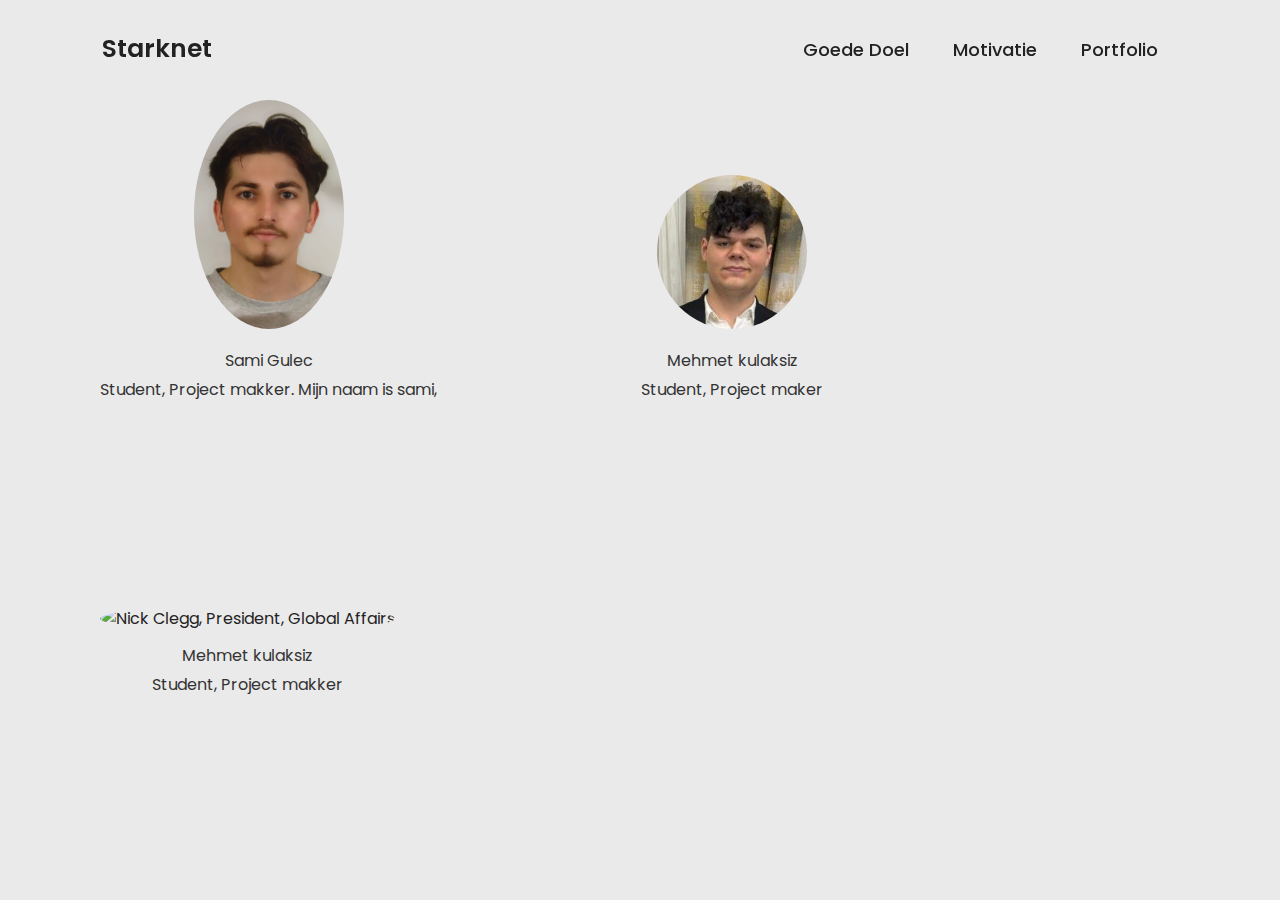
==== Web site/portfolia.html @ 7a3c148a "alleess" ====
<!DOCTYPE html>
<html lang="nl">
<head>
    <meta charset="UTF-8">
    <title>Executive Team</title>
    <link rel="stylesheet" href="port.css">
</head>
<body>
    <header class="header">
        <a href="index.html" class="logo">Starknet</a>

        <nav class="navbar">
            
            <a href="portfolia.html">Goede Doel</a>
            <a href="persoonlijke-motivatie.html">Motivatie</a>
            <a href="portfolio.html">Portfolio</a>
        </nav>
    </header>
        <div class="executive">
            <img src="IMG_8621.JPG" alt="Mark Zuckerberg, Founder, Chairman and Chief Executive Officer">
            <p>Sami Gulec </p>
            <p>Student, Project makker.
               Mijn naam is sami,
            </p>
        </div>
        <div class="executive">
            <img src="mehmet.jpg" alt="Nick Clegg, President, Global Affairs">
            <p>Mehmet kulaksiz</p>
            <p>Student, Project maker</p>
        </div>
        <div class="executive">
            <img src="executive2.jpg" alt="Nick Clegg, President, Global Affairs">
            <p>Mehmet kulaksiz</p>
            <p>Student, Project makker</p>
        </div>
    </div>
</body>
</html>
---- Web site/port.css ----
@import url('https://fonts.googleapis.com/css2?family=Poppins:wght@300;400;500;600;700;800;900&display=swap');

* {
    margin: 0;
    padding: 0;
    box-sizing: border-box;
    font-family: 'Poppins', sans-serif;
}

body {
    background: #eaeaea;
    color: #222;
}
.header {
    position: fixed;
    top: 0;
    left: 0;
    width: 100%;
    padding: 30px 8%;
    background: transparent;
    display: flex;
    justify-content: space-between;
    align-items: center;
    z-index: 100;

}
.logo {
    font-size: 25px;
    color: #222;
    text-decoration: none;
    font-weight: 600;
}
.navbar a {
    font-size: 18px;
    color: #222;
    text-decoration: none;
    font-weight: 500;
    margin: 0 20px;
    transition: .3s;
}
.executive-container {
    text-align: end;
    margin: 20px;
}

.executive-container h1 {
    font-size: 2em;
    margin-bottom: 20px;
}

.executive {
    display: inline-block;
    margin: 100px;
    text-align: center;
}

.executive img {
    width: 150px;
    border-radius: 50%; 
    margin-bottom: 8px;
}

.executive p {
    margin: 4px 0;
    color: #333;
}
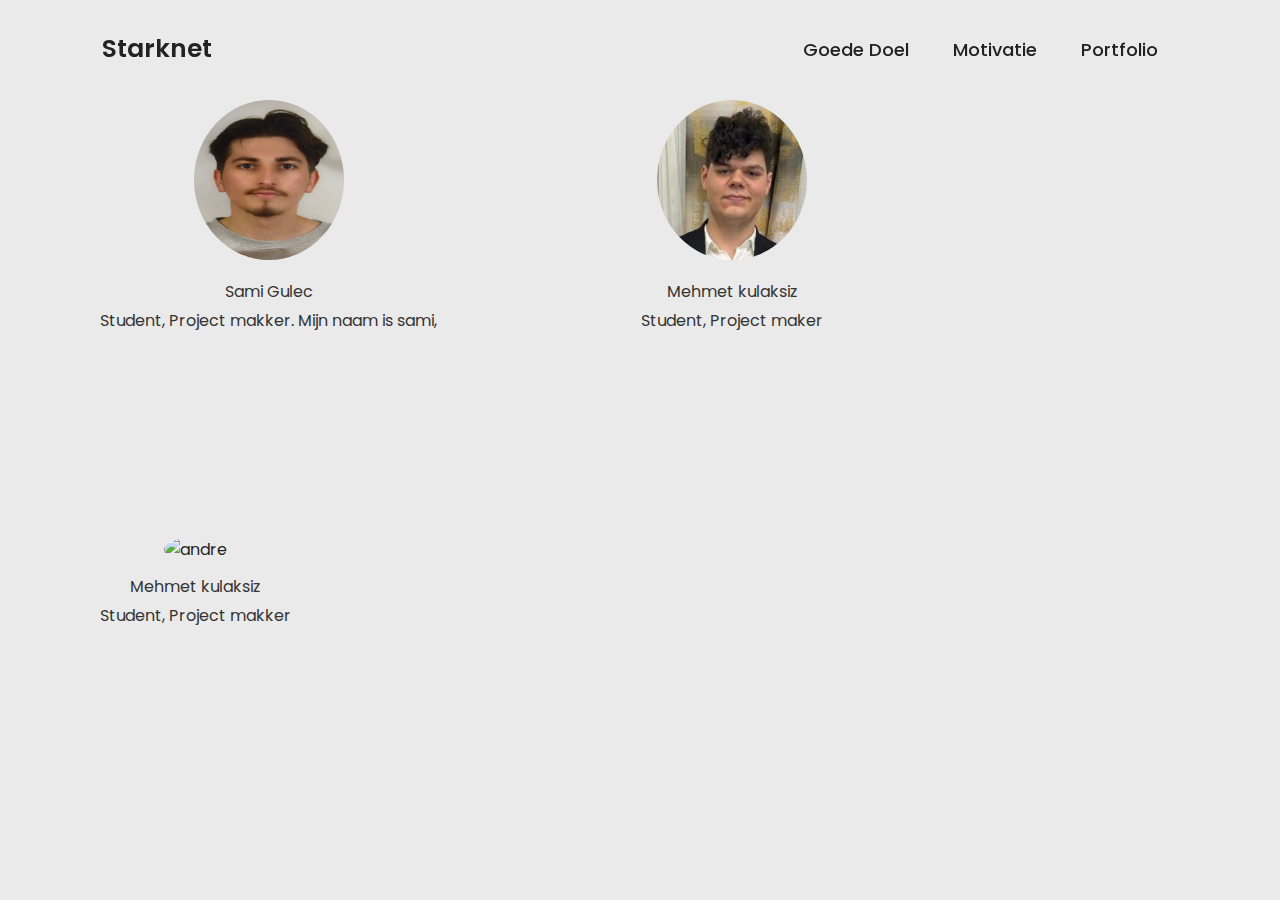
==== commit 0ed55b5d: "huiswerk" ====
--- a/Web site/portfolia.html
+++ b/Web site/portfolia.html
@@ -13,23 +13,23 @@
             
             <a href="portfolia.html">Goede Doel</a>
             <a href="persoonlijke-motivatie.html">Motivatie</a>
-            <a href="portfolio.html">Portfolio</a>
+            <a href="portfolia.html">Portfolio</a>
         </nav>
     </header>
         <div class="executive">
-            <img src="IMG_8621.JPG" alt="Mark Zuckerberg, Founder, Chairman and Chief Executive Officer">
+            <img src="IMG_8621.JPG" alt="sami" style="height: 160px;">
             <p>Sami Gulec </p>
             <p>Student, Project makker.
                Mijn naam is sami,
             </p>
         </div>
         <div class="executive">
-            <img src="mehmet.jpg" alt="Nick Clegg, President, Global Affairs">
+            <img src="mehmet.jpg" alt="Mehmet=" style="height: 160px;">
             <p>Mehmet kulaksiz</p>
             <p>Student, Project maker</p>
         </div>
         <div class="executive">
-            <img src="executive2.jpg" alt="Nick Clegg, President, Global Affairs">
+            <img src="executive2.jpg" alt="andre">
             <p>Mehmet kulaksiz</p>
             <p>Student, Project makker</p>
         </div>
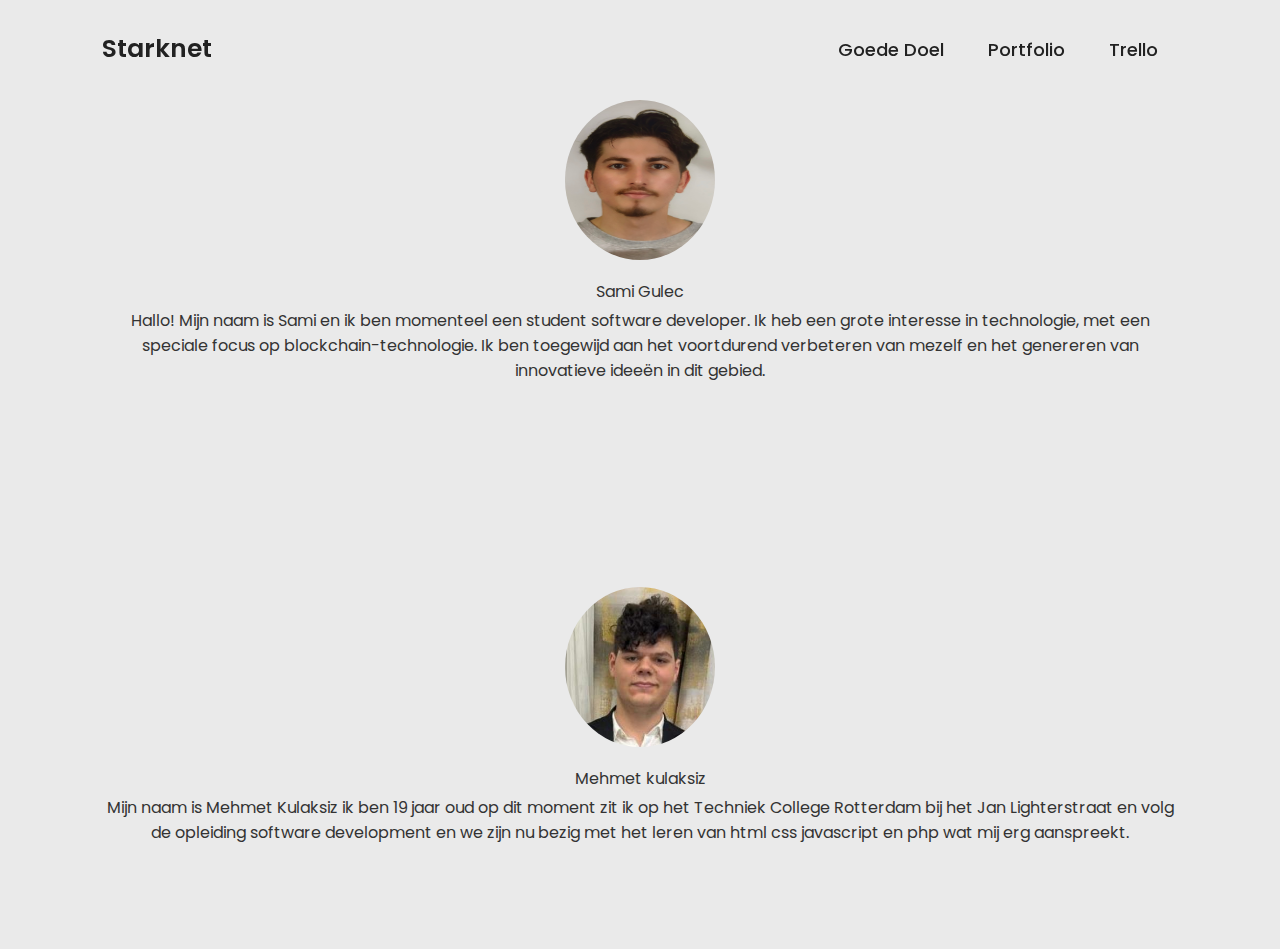
==== commit dc242be6: "Update navigation links and add a form to the website. (generated by blackbox.ai )" ====
--- a/Web site/portfolia.html
+++ b/Web site/portfolia.html
@@ -11,29 +11,25 @@
 
         <nav class="navbar">
             
-            <a href="portfolia.html">Goede Doel</a>
-            <a href="persoonlijke-motivatie.html">Motivatie</a>
+            <a href="goededoel.html">Goede Doel</a>
             <a href="portfolia.html">Portfolio</a>
+            <a href="https://trello.com/b/4pI2Sn0k/game-web-site">Trello</a>
         </nav>
     </header>
         <div class="executive">
             <img src="IMG_8621.JPG" alt="sami" style="height: 160px;">
             <p>Sami Gulec </p>
-            <p>Student, Project makker.
-               Mijn naam is sami,
-            </p>
+            <p>Hallo! Mijn naam is Sami en ik ben momenteel een student software developer.
+                 Ik heb een grote interesse in technologie, met een speciale focus op blockchain-technologie.
+                  Ik ben toegewijd aan het voortdurend verbeteren van mezelf en het genereren van innovatieve ideeën in dit gebied.</p>
         </div>
         <div class="executive">
             <img src="mehmet.jpg" alt="Mehmet=" style="height: 160px;">
             <p>Mehmet kulaksiz</p>
-            <p>Student, Project maker</p>
+            <p> Mijn naam is Mehmet Kulaksiz ik ben 19 jaar oud op dit moment zit ik op het Techniek College Rotterdam bij het Jan Lighterstraat en volg de opleiding software development en we zijn nu bezig met het leren van html css javascript en php wat mij erg aanspreekt.</p>
+           
         </div>
-        <div class="executive">
-            <img src="executive2.jpg" alt="andre">
-            <p>Mehmet kulaksiz</p>
-            <p>Student, Project makker</p>
         </div>
-    </div>
 </body>
 </html>
 
